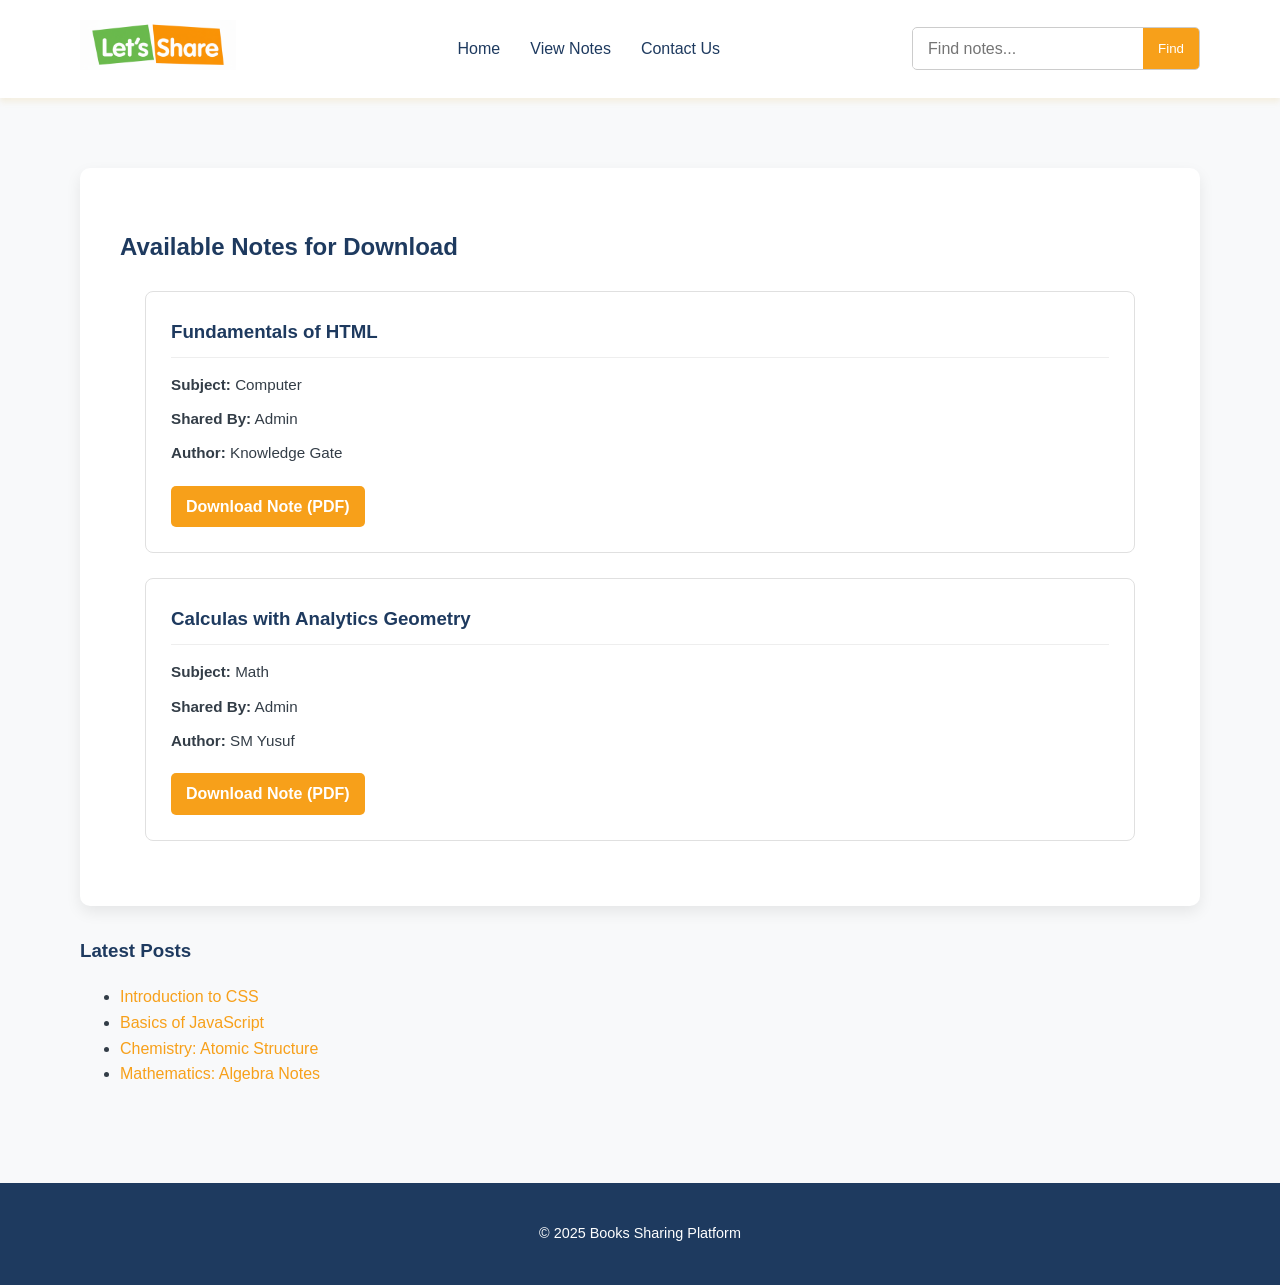
==== index.html @ d98323ed "Add files via upload" ====
<!DOCTYPE html>
<html lang="en">
<head>
    <meta charset="UTF-8">
    <meta name="viewport" content="width=device-width, initial-scale=1.0">
    <title>Student Note Finding Platform</title>
    <link rel="icon" type="image/png" href="images/Blue_Minimalist_Smart_Share_Technology_Logo-removebg-preview.png">
    <link rel="stylesheet" href="style.css">
</head>
<body>

    <header>
        <a href="index.html"><img src="images/Gemini_Generated_Image_vdewpxvdewpxvdew.png" alt="logo"></a>
        <nav>
            <ul>
                <li><a href="index.html">Home</a></li>
                <li><a href="Books.html">View Notes</a></li>
                <li><a href="contactus.html">Contact Us</a></li>
            </ul>
        </nav>
        <!-- Search bar -->
        <div class="search-bar">
            <input type="text" placeholder="Find notes..." id="search-input">
            <button type="button" id="search-btn">Find</button>
        </div>
    </header>

    <main>
        <div class="content-wrapper">

            <!-- Notes Display Section -->
            <section id="notes-section" class="main-content">
                <h2>Available Notes for Download</h2>
                
                <div class="note-card">
                    <h3>Fundamentals of HTML</h3>
                    <p><strong>Subject:</strong> Computer</p>
                    <p><strong>Shared By:</strong> Admin</p>
                     <p><strong>Author:</strong> Knowledge Gate</p>
                    <a href="https://drive.google.com/file/d/1vGB7gHiRfBNX4cTZMDPtwU75SLCnD-1H/view?usp=sharing" download target="_blank">Download Note (PDF)</a>
                </div>

                <div class="note-card">
                    <h3>Calculas with Analytics Geometry</h3>
                    <p><strong>Subject:</strong> Math</p>
                    <p><strong>Shared By:</strong> Admin</p>
                    <p><strong>Author:</strong> SM Yusuf</p>
                    <a href="https://drive.google.com/file/d/1t0oVlhVaSjovdhrCfmz3Gty_ZBmdltpP/view?usp=sharing" target="_blank" download>Download Note (PDF)</a>
                </div>
            </section>

            <!-- Right Sidebar for Latest Posts -->
            <aside class="sidebar">
                <h3>Latest Posts</h3>
                <ul>
                    <li><a href="#">Introduction to CSS</a></li>
                    <li><a href="#">Basics of JavaScript</a></li>
                    <li><a href="#">Chemistry: Atomic Structure</a></li>
                    <li><a href="#">Mathematics: Algebra Notes</a></li>
                </ul>
            </aside>

        </div>
    </main>

    <footer>
        <p>&copy; 2025 Books Sharing Platform</p>
    </footer>

    <script src="script.js"></script>
</body>
</html>
---- style.css ----
/* --- 1. Premium Global Styles and Typography --- */

:root {
    /* Define primary colors for easier theme changes */
    --color-primary: #1e3a5f; /* Deep Navy Blue */
    --color-accent: #f7a01a;  /* Soft Academic Gold/Orange */
    --color-background: #f8f9fa; /* Off-White/Light Gray background */
    --color-text: #333d47; /* Dark Gray text */
    --color-light: #ffffff;
}

body {
    font-family: 'Segoe UI', Tahoma, Geneva, Verdana, sans-serif; /* Modern, clear font */
    margin: 0;
    padding: 0;
    background-color: var(--color-background);
    color: var(--color-text);
    line-height: 1.6;
}

.search-bar {
    display: flex;
    align-items: center;
    border: 1px solid #ccc;
    border-radius: 5px;
    overflow: hidden; /* Contains the border */
    max-width: 350px;
}

.search-bar input {
    border: none;
    padding: 10px 15px;
    font-size: 1em;
    outline: none;
    flex-grow: 1;
}

.search-bar button {
    background-color: #f7a01a; /* Use navy blue for the button */
    color: white;
    padding: 13px 15px;
    border: none;
    cursor: pointer;
    transition: background-color 0.3s;
}

.search-bar button:hover {
    background-color: #4e3a15;
}

h1, h2, h3 {
    color: var(--color-primary);
    font-weight: 600;
}
img{
    height: 50px;
}

a {
    color: var(--color-accent); /* Links use the gold accent color */
    text-decoration: none;
    transition: color 0.3s;
}

a:hover {
    color: #cc8400; /* Slightly darker gold on hover */
    text-decoration: underline;
}

/* --- 2. Header and Navigation (Elevated Look) --- */

header {
    background-color: var(--color-light); /* White/Light background */
    padding: 20px 80px;
    border-bottom: none; 
    box-shadow: 0 4px 6px rgba(207, 144, 8, 0.1); /* Subtle 3D lift */
    display: flex;
    justify-content: space-between;
    align-items: center;
}

header h1 {
    margin: 0;
    font-size: 1.8em;
}

nav ul {
    list-style: none;
    padding: 0;
    margin: 0;
    display: flex;
}

nav ul li {
    margin-left: 30px;
}

nav ul li a {
    font-weight: 500;
    color: var(--color-primary);
    padding: 5px 0;
    position: relative;
}

/* Underline effect on hover */
nav ul li a::after {
    content: '';
    position: absolute;
    width: 0;
    height: 2px;
    display: block;
    margin-top: 5px;
    background: var(--color-accent);
    transition: width 0.3s ease;
    left: 0;
}

nav ul li a:hover::after {
    width: 100%;
}


/* --- 3. Main Content and Section Styling --- */

main {
    padding: 40px 80px;
    max-width: 1300px; /* Slightly wider main area */
    margin: 30px auto;
}

section {
    background-color: var(--color-light);
    padding: 40px;
    margin-bottom: 30px;
    border-radius: 10px; /* Smoother corners */
    box-shadow: 0 6px 15px rgba(0, 0, 0, 0.08); /* Stronger, professional shadow */
}

/* --- 4. Notes Display Section (Card Focus) --- */

#notes-display {
    display: grid;
    grid-template-columns: repeat(auto-fit, minmax(320px, 1fr));
    gap: 25px;
}

.note-card {
    border: 1px solid #e0e0e0;
    padding: 25px;
    margin: 25px;
    border-radius: 8px;
    transition: transform 0.3s, box-shadow 0.3s;
    background-color: #ffffff;
    display: flex;
    flex-direction: column;
    justify-content: space-between;
}

.note-card:hover {
    transform: translateY(-8px); /* Noticeable lift on hover */
    box-shadow: 0 10px 20px rgba(0, 0, 0, 0.15);
}

.note-card h3 {
    margin-top: 0;
    color: var(--color-primary);
    border-bottom: 1px solid #eee;
    padding-bottom: 10px;
    margin-bottom: 10px;
}
.note-card img{
width: 60%;
}

.note-card p {
    margin: 5px 0;
    font-size: 0.95em;
}

.note-card a {
    align-self: flex-start; /* Aligns link to the start of the card */
    margin-top: 15px;
    padding: 8px 15px;
    background-color: var(--color-accent);
    color: var(--color-light);
    border-radius: 5px;
    font-weight: bold;
    transition: background-color 0.3s;
}

.note-card a:hover {
    background-color: #cc8400;
    text-decoration: none;
}

/* --- 5. Upload Form Styling (Clean and Accessible) --- */

#upload-section h2 {
    border-bottom: 2px solid var(--color-accent);
    padding-bottom: 10px;
}

#upload-section label {
    display: block;
    font-weight: 500;
    margin-bottom: 8px;
    margin-top: 20px;
}

#upload-section input[type="text"],
#upload-section input[type="file"] {
    width: calc(100% - 20px); /* Adjust width for padding */
    padding: 10px;
    border: 1px solid #ccc;
    border-radius: 5px;
    transition: border-color 0.3s;
}

#upload-section input:focus {
    border-color: var(--color-accent); /* Highlight input on focus */
    outline: none;
}

#upload-section button {
    background-color: #28a745; /* Green for Submit action */
    color: white;
    padding: 12px 30px;
    border: none;
    border-radius: 5px;
    cursor: pointer;
    font-size: 1em;
    font-weight: bold;
    margin-top: 25px;
    transition: background-color 0.3s, transform 0.2s;
}

#upload-section button:hover {
    background-color: #1f7a35;
    transform: translateY(-2px);
}

/* --- 6. Footer --- */

footer {
    text-align: center;
    padding: 25px;
    background-color: var(--color-primary); /* Dark Navy Footer */
    color: var(--color-light);
    font-size: 0.9em;
    margin-top: 40px;
}
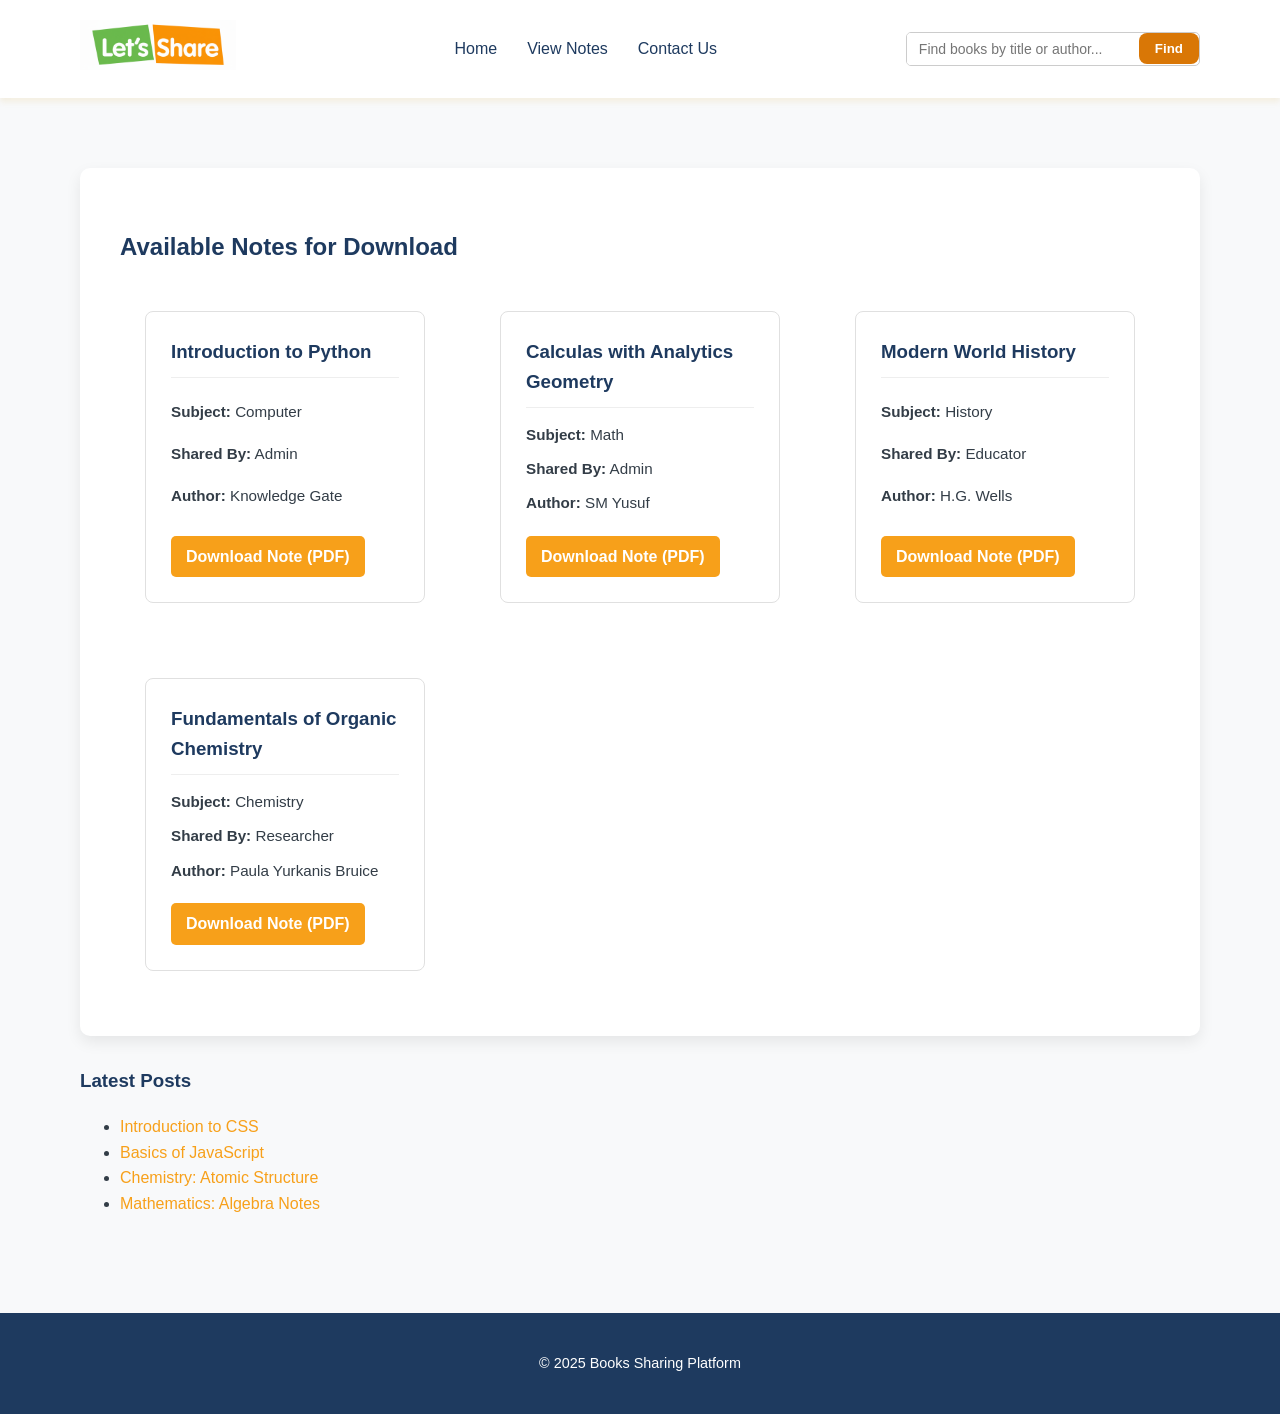
==== commit b246049d: "Add Search Feature I added a Search Feature and the Responsive Website Feature" ====
--- a/index.html
+++ b/index.html
@@ -1,5 +1,6 @@
 <!DOCTYPE html>
 <html lang="en">
+
 <head>
     <meta charset="UTF-8">
     <meta name="viewport" content="width=device-width, initial-scale=1.0">
@@ -20,7 +21,8 @@
         </nav>
         <!-- Search bar -->
         <div class="search-bar">
-            <input type="text" placeholder="Find notes..." id="search-input">
+            <!-- Changed placeholder from 'Find notes...' to 'Find books...' -->
+            <input type="text" placeholder="Find books by title or author..." id="search-input">
             <button type="button" id="search-btn">Find</button>
         </div>
     </header>
@@ -32,21 +34,49 @@
             <section id="notes-section" class="main-content">
                 <h2>Available Notes for Download</h2>
                 
-                <div class="note-card">
-                    <h3>Fundamentals of HTML</h3>
-                    <p><strong>Subject:</strong> Computer</p>
-                    <p><strong>Shared By:</strong> Admin</p>
-                     <p><strong>Author:</strong> Knowledge Gate</p>
-                    <a href="https://drive.google.com/file/d/1vGB7gHiRfBNX4cTZMDPtwU75SLCnD-1H/view?usp=sharing" download target="_blank">Download Note (PDF)</a>
+                <div id="notes-display" class="grid-container">
+                    <!-- Note Card 1 -->
+                    <div class="note-card" data-keywords="introduction to python programming computer science basic code">
+                        <h3>Introduction to Python</h3>
+                        <p><strong>Subject:</strong> Computer</p>
+                        <p><strong>Shared By:</strong> Admin</p>
+                        <p><strong>Author:</strong> Knowledge Gate</p>
+                        <a href="https://drive.google.com/file/d/1vGB7gHiRfBNX4cTZMDPtwU75SLCnD-1H/view?usp=sharing" download target="_blank">Download Note (PDF)</a>
+                    </div>
+
+                    <!-- Note Card 2 -->
+                    <div class="note-card" data-keywords="calculus analytic geometry math mathematics sm yusuf functions derivatives">
+                        <h3>Calculas with Analytics Geometry</h3>
+                        <p><strong>Subject:</strong> Math</p>
+                        <p><strong>Shared By:</strong> Admin</p>
+                        <p><strong>Author:</strong> SM Yusuf</p>
+                        <a href="https://drive.google.com/file/d/1t0oVlhVaSjovdhrCfmz3Gty_ZBmdltpP/view?usp=sharing" target="_blank" download>Download Note (PDF)</a>
+                    </div>
+                    
+                    <!-- Note Card 3 (New Example) -->
+                    <div class="note-card" data-keywords="world history modern ages civilizations europe asia conflict">
+                        <h3>Modern World History</h3>
+                        <p><strong>Subject:</strong> History</p>
+                        <p><strong>Shared By:</strong> Educator</p>
+                        <p><strong>Author:</strong> H.G. Wells</p>
+                        <a href="#" download target="_blank">Download Note (PDF)</a>
+                    </div>
+                    
+                    <!-- Note Card 4 (New Example) -->
+                    <div class="note-card" data-keywords="organic chemistry carbon compounds reactions biochemistry science lab">
+                        <h3>Fundamentals of Organic Chemistry</h3>
+                        <p><strong>Subject:</strong> Chemistry</p>
+                        <p><strong>Shared By:</strong> Researcher</p>
+                        <p><strong>Author:</strong> Paula Yurkanis Bruice</p>
+                        <a href="#" download target="_blank">Download Note (PDF)</a>
+                    </div>
                 </div>
+                
+                <!-- Search Feedback Message -->
+                <p id="search-message" style="display: none; color: var(--color-accent); font-weight: bold; margin-top: 20px;">
+                    No notes found matching your search term.
+                </p>
 
-                <div class="note-card">
-                    <h3>Calculas with Analytics Geometry</h3>
-                    <p><strong>Subject:</strong> Math</p>
-                    <p><strong>Shared By:</strong> Admin</p>
-                    <p><strong>Author:</strong> SM Yusuf</p>
-                    <a href="https://drive.google.com/file/d/1t0oVlhVaSjovdhrCfmz3Gty_ZBmdltpP/view?usp=sharing" target="_blank" download>Download Note (PDF)</a>
-                </div>
             </section>
 
             <!-- Right Sidebar for Latest Posts -->
@@ -67,6 +97,52 @@
         <p>&copy; 2025 Books Sharing Platform</p>
     </footer>
 
-    <script src="script.js"></script>
+    <script>
+        document.addEventListener('DOMContentLoaded', () => {
+            const searchInput = document.getElementById('search-input');
+            const searchButton = document.getElementById('search-btn');
+            const noteCards = document.querySelectorAll('#notes-section .note-card');
+            const searchMessage = document.getElementById('search-message');
+
+            const filterCards = () => {
+                // Get the search term and normalize it for case-insensitive comparison
+                const searchTerm = searchInput.value.toLowerCase().trim();
+                let resultsFound = false;
+
+                noteCards.forEach(card => {
+                    // Check for the search term in the card's text content OR data-keywords
+                    const cardText = card.textContent.toLowerCase();
+                    const cardKeywords = card.getAttribute('data-keywords') ? card.getAttribute('data-keywords').toLowerCase() : '';
+                    
+                    if (cardText.includes(searchTerm) || cardKeywords.includes(searchTerm)) {
+                        card.style.display = 'block'; // Show the card
+                        resultsFound = true;
+                    } else {
+                        card.style.display = 'none'; // Hide the card
+                    }
+                });
+
+                // Display or hide the "No results found" message
+                if (!resultsFound) {
+                    searchMessage.style.display = 'block';
+                } else {
+                    searchMessage.style.display = 'none';
+                }
+            };
+
+            // 1. Filter when the "Find" button is clicked
+            searchButton.addEventListener('click', filterCards);
+
+            // 2. Filter when the user types in the input (real-time search)
+            searchInput.addEventListener('input', filterCards);
+            
+            // 3. Filter when the user presses 'Enter' in the input field
+            searchInput.addEventListener('keypress', (e) => {
+                if (e.key === 'Enter') {
+                    filterCards();
+                }
+            });
+        });
+    </script>
 </body>
-</html>
+</html>
--- a/style.css
+++ b/style.css
@@ -248,4 +248,136 @@
     color: var(--color-light);
     font-size: 0.9em;
     margin-top: 40px;
-}+}
+
+
+/* --- 7. Responsive Design (Tablets & Mobile) --- */
+
+/* For screens up to 1024px (Typical Tablet Landscape) */
+@media (max-width: 1024px) {
+    header {
+        padding: 15px 40px; /* Reduce padding */
+    }
+
+    main {
+        padding: 30px 40px;
+    }
+
+    /* Adjust the display for the main content and sidebar */
+    .content-wrapper {
+        display: block !important; /* Forces the main content and sidebar to stack */
+    }
+
+    .main-content {
+        width: 100% !important; /* Full width for main content */
+        margin-bottom: 30px; /* Add space below main content */
+    }
+
+    .sidebar {
+        width: 100% !important; /* Full width for sidebar */
+    }
+}
+
+/* For screens up to 768px (Typical Tablet Portrait / Large Mobile) */
+@media (max-width: 768px) {
+    /* Stack header elements: Logo/Nav and Search */
+    header {
+        flex-direction: column;
+        align-items: flex-start;
+        padding: 15px 20px;
+    }
+
+    /* Move navigation below the logo */
+    nav {
+        order: 2; /* Move nav below logo/title */
+        margin-top: 15px;
+    }
+
+    nav ul {
+        flex-wrap: wrap; /* Allow navigation items to wrap */
+    }
+
+    nav ul li {
+        margin-left: 0;
+        margin-right: 20px;
+        margin-bottom: 5px;
+    }
+
+    /* Move search bar below the nav */
+    .search-bar {
+        order: 3;
+        width: 100%;
+        max-width: none;
+        margin-top: 15px;
+    }
+
+    /* Full width for search input */
+    .search-bar input {
+        flex-grow: 1;
+        width: 100%;
+    }
+    
+    main {
+        padding: 20px;
+    }
+
+    section {
+        padding: 25px; /* Reduce section padding */
+    }
+
+    /* Adjust the grid for note cards */
+    #notes-display {
+        grid-template-columns: repeat(auto-fit, minmax(280px, 1fr));
+        gap: 20px;
+    }
+
+    .note-card {
+        margin: 0; /* Remove extra margin from note cards */
+    }
+}
+
+/* For screens up to 480px (Typical Mobile) */
+@media (max-width: 480px) {
+    /* Ensure only a single column for note cards on small phones */
+    #notes-display {
+        grid-template-columns: 1fr;
+    }
+    
+    header {
+        padding: 10px 15px;
+    }
+    
+    nav ul li a {
+        font-size: 0.9em;
+    }
+}
+        /* Custom styling for the search bar to ensure it looks integrated */
+        .search-bar {
+            display: flex;
+            gap: 8px;
+            align-items: center;
+        }
+        .search-bar input {
+            padding: 8px 12px;
+            font-size: 14px;
+            width: 200px; /* Default desktop width */
+            outline: none;
+            transition: border-color 0.2s;
+        }
+        .search-bar input:focus {
+            border-color: var(--primary-accent);
+            box-shadow: 0 0 0 1px var(--primary-accent);
+        }
+        .search-bar button {
+            background-color: #d97706;
+            color: rgb(255, 255, 255);
+            padding: 8px 16px;
+            border-radius: 8px;
+            font-weight: 600;
+            transition: background-color 0.2s, transform 0.2s;
+            cursor: pointer;
+        }
+        .search-bar button:hover {
+            background-color: #d97706;
+            transform: translateY(-1px);
+        }
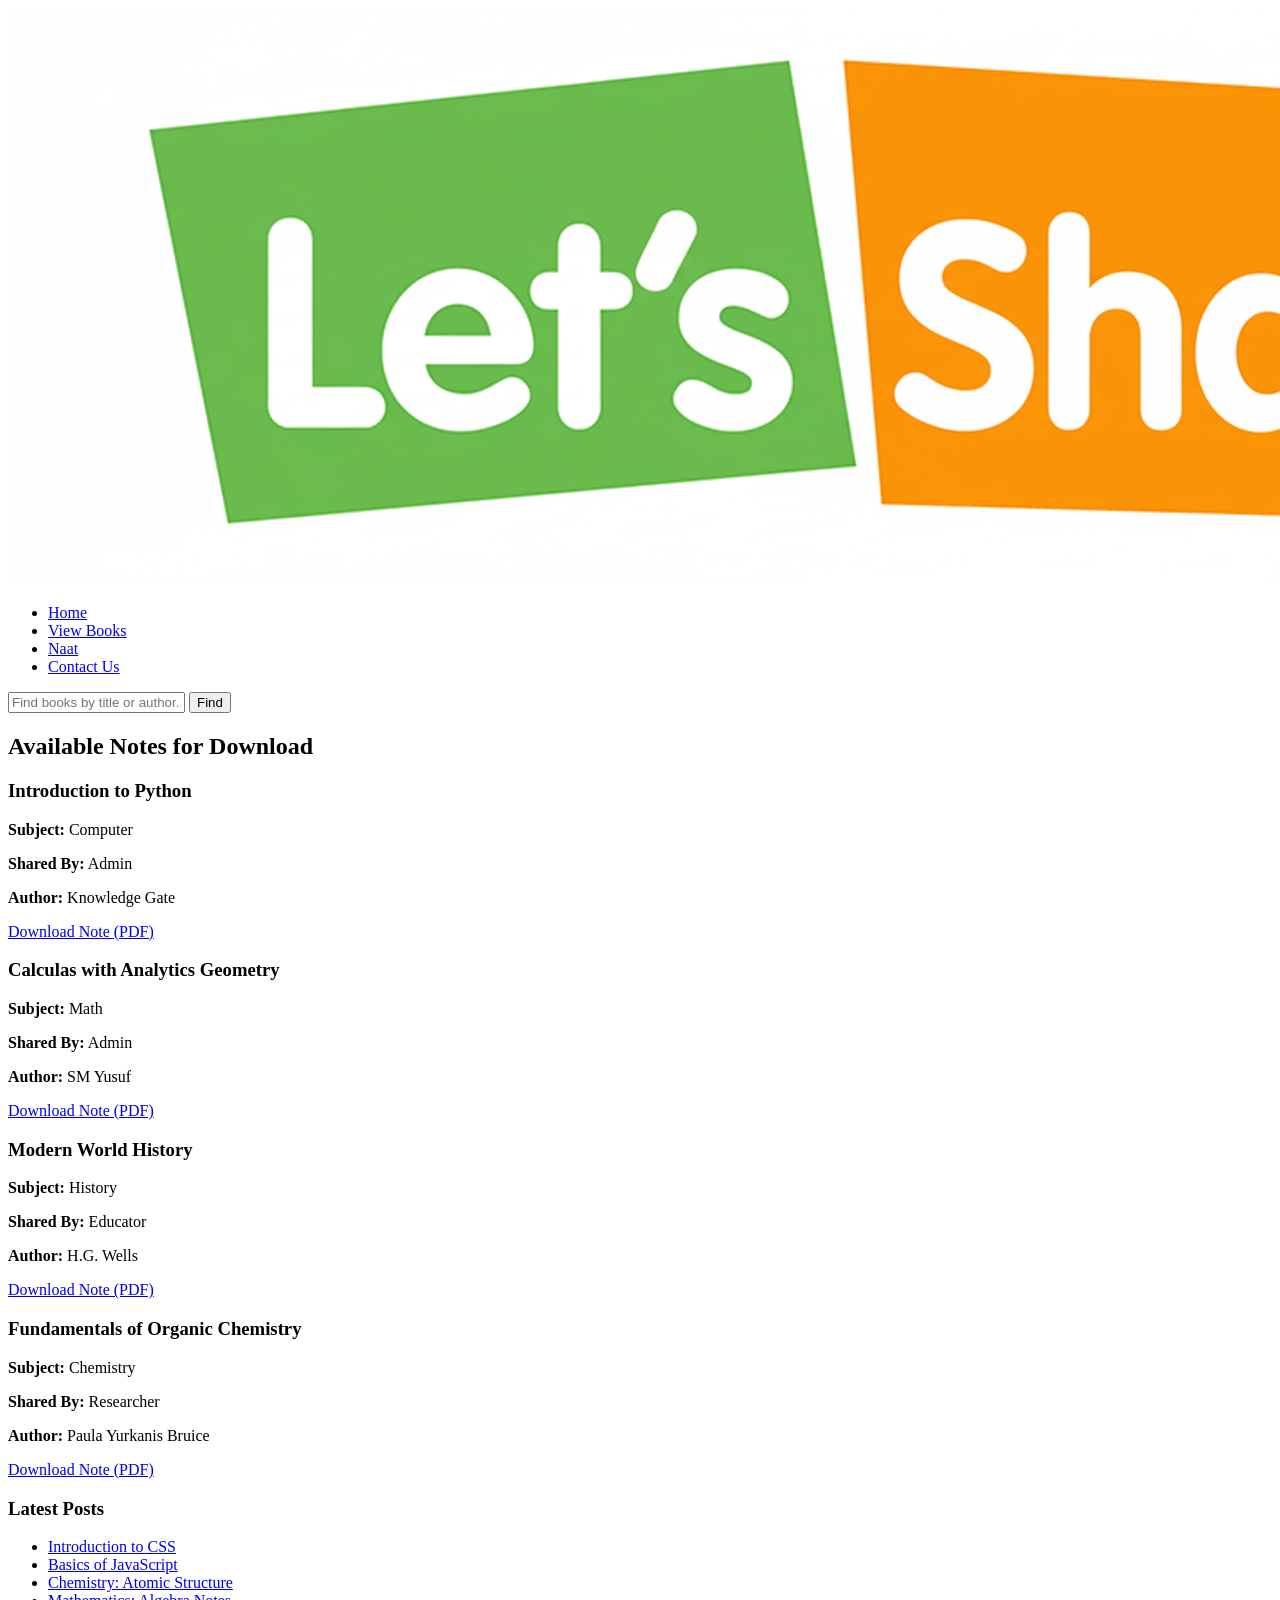
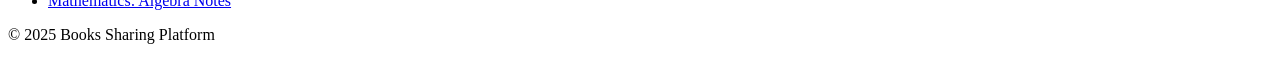
==== commit d0489d29: "Add files via upload" ====
--- a/index.html
+++ b/index.html
@@ -6,7 +6,8 @@
     <meta name="viewport" content="width=device-width, initial-scale=1.0">
     <title>Student Note Finding Platform</title>
     <link rel="icon" type="image/png" href="images/Blue_Minimalist_Smart_Share_Technology_Logo-removebg-preview.png">
-    <link rel="stylesheet" href="style.css">
+    <link rel="stylesheet" href="css/style.css">
+    
 </head>
 <body>
 
@@ -15,8 +16,9 @@
         <nav>
             <ul>
                 <li><a href="index.html">Home</a></li>
-                <li><a href="Books.html">View Notes</a></li>
-                <li><a href="contactus.html">Contact Us</a></li>
+                <li><a href="Books.html">View Books</a></li>
+                <li><a href="naat.html">Naat</a></li>
+                <li><a href="Contact-Us.html">Contact Us</a></li>
             </ul>
         </nav>
         <!-- Search bar -->
